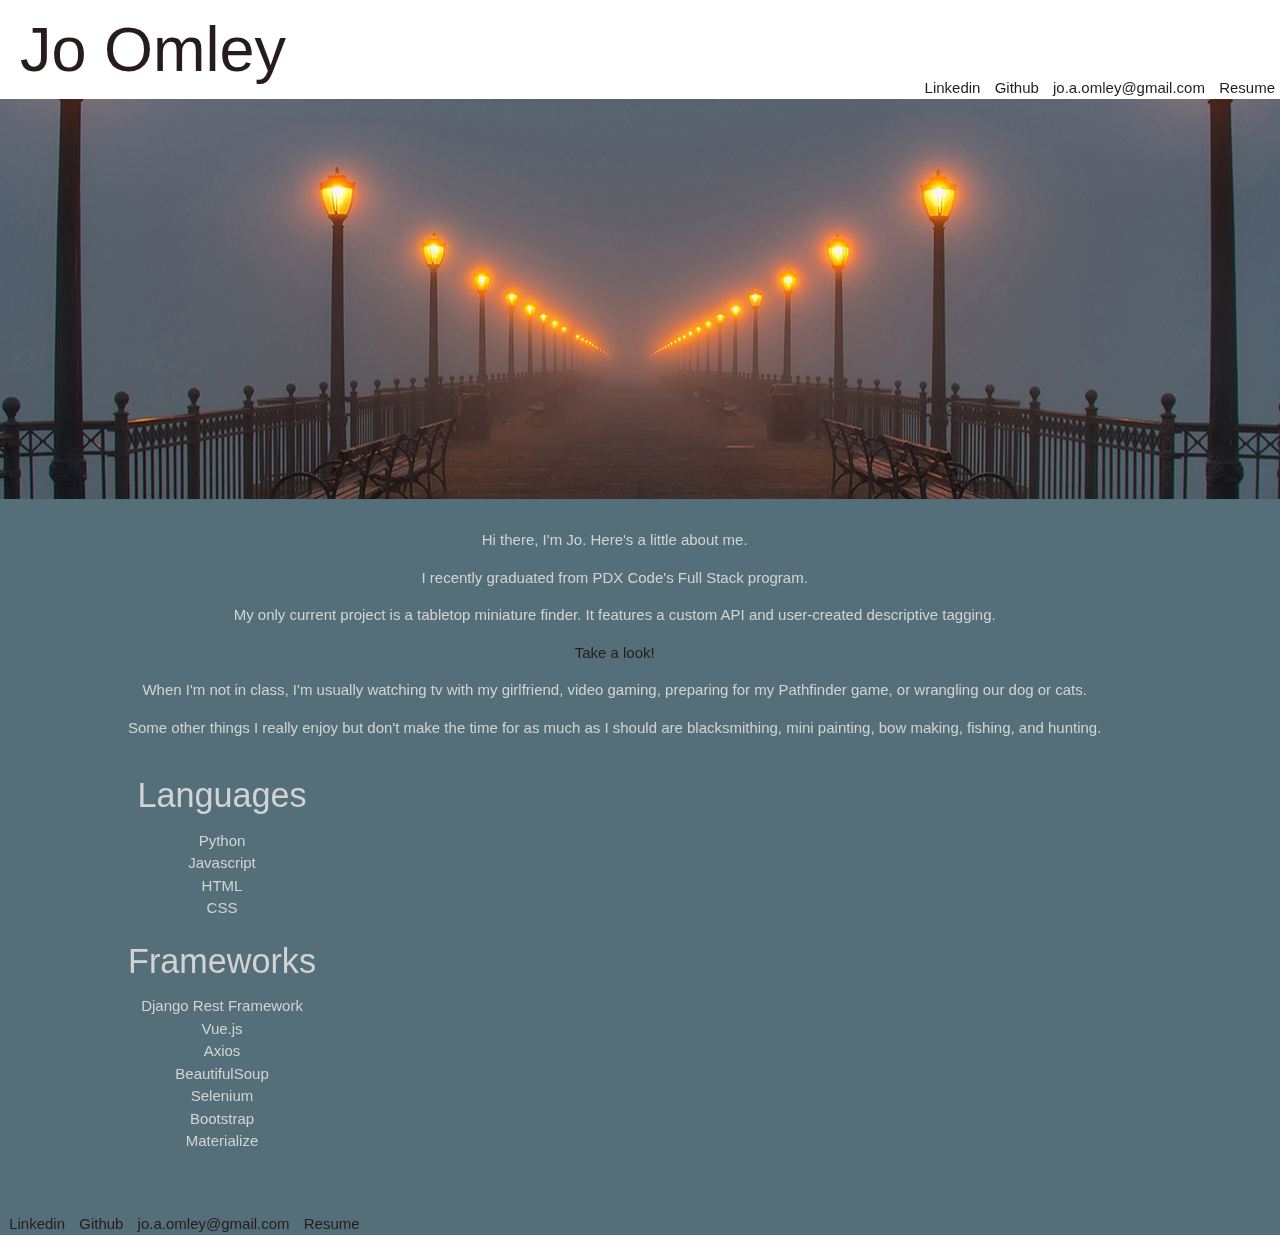
==== index.html @ 5d0a0528 "portfolio file move" ====
<!DOCTYPE html>
<html lang="en">
<head>
    <meta charset="UTF-8">
    <meta name="viewport" content="width=device-width, initial-scale=1.0">
    <!-- Compiled and minified CSS -->
    <link rel="stylesheet" href="https://cdnjs.cloudflare.com/ajax/libs/materialize/1.0.0/css/materialize.min.css">
    <link rel="stylesheet" type="text/css" href="style.css">
    <!-- Compiled and minified JavaScript -->
    <script src="js/materialize.min.js"></script>
    <script src="js/script.js"></script>
    <title>Jo Omley</title>
</head>
  <header>
    <div class='top'>
      <h1 class='topname'>Jo Omley</h1>
      <div class='headerlinks'>
        <div class="link">
          <img>
          <a class='linktext' href='https://www.linkedin.com/in/jo-omley/'>Linkedin</a>
        </div>
        <div class="link">
          <img>
          <a class='linktext'  href='https://github.com/bit-jax'>Github</a>
        </div>
        <div class="link">
          <img>
          <a class='linktext' href="mailto:jo.a.omley@gmail.com">jo.a.omley@gmail.com</a>
        </div>
        <div class="link">
          <img>
          <a class='linktext'  href='https://docs.google.com/document/d/19vXxa9vWNywtuoha-AmKcXaXeFsKbBCdkwRtZJm2sEg/edit?usp=sharing'>Resume</a>
      </div>
    </div>
  </header>
  <body>
    <div class="parallax-container">
      <div class="parallax"><img src="1577411729557.jpg"></div>
    </div>
    <div style="text-align: center; color: lightgrey;"class="section blue-grey darken-1">
      <div class="aboutme">
        <div class="col-s7">
          <p>Hi there, I'm Jo. Here's a little about me.</p>
          <p>I recently graduated from PDX Code's Full Stack program.</p>
          <p>My only current project is a tabletop miniature finder. It features a custom API and user-created descriptive tagging.
          <p><a class='linktext'  href="bitjax.pythonanywhere.com">Take a look!</a></p>
          </p>
          <p>When I'm not in class, I'm usually watching tv with my girlfriend, video gaming, preparing for my Pathfinder game, or wrangling our dog or cats.</p>
          <p>Some other things I really enjoy but don't make the time for as much as I should are blacksmithing, mini painting, bow making, fishing, and hunting.</p>
        </div>
        <div class='col-s5'>
          <div class='techlist'>
            <h4>Languages</h4>
            <ul>
              <li>Python</li>
              <li>Javascript</li>
              <li>HTML</li>
              <li>CSS</li>
            </ul>
          </div>
          <div class='techlist'>
            <h4>Frameworks</h4>
            <ul>
              <li>Django Rest Framework</li>
              <li>Vue.js</li>
              <li>Axios</li>
              <li>BeautifulSoup</li>
              <li>Selenium</li>
              <li>Bootstrap</li>
              <li>Materialize</li>
            </ul>
          </div>
        </div>
      </div>
    </div>
    <div class="section blue-grey darken-1"></div>
  </body>
  <footer>
    <div class='footerlinks' style='background-color: #546e7a;'>
      <div class="link">
        <img>
        <a class='linktext' href='https://www.linkedin.com/in/jo-omley/'>Linkedin</a>
      </div>
      <div class="link">
        <img>
        <a class='linktext'  href='https://github.com/bit-jax'>Github</a>
      </div>
      <div class="link">
        <img>
        <a class='linktext' href="mailto:jo.a.omley@gmail.com">jo.a.omley@gmail.com</a>
      </div>
      <div class="link">
        <img>
        <a class='linktext'  href='https://docs.google.com/document/d/19vXxa9vWNywtuoha-AmKcXaXeFsKbBCdkwRtZJm2sEg/edit?usp=sharing'>Resume</a>
    </div>
  </div>
  </footer>
</html>
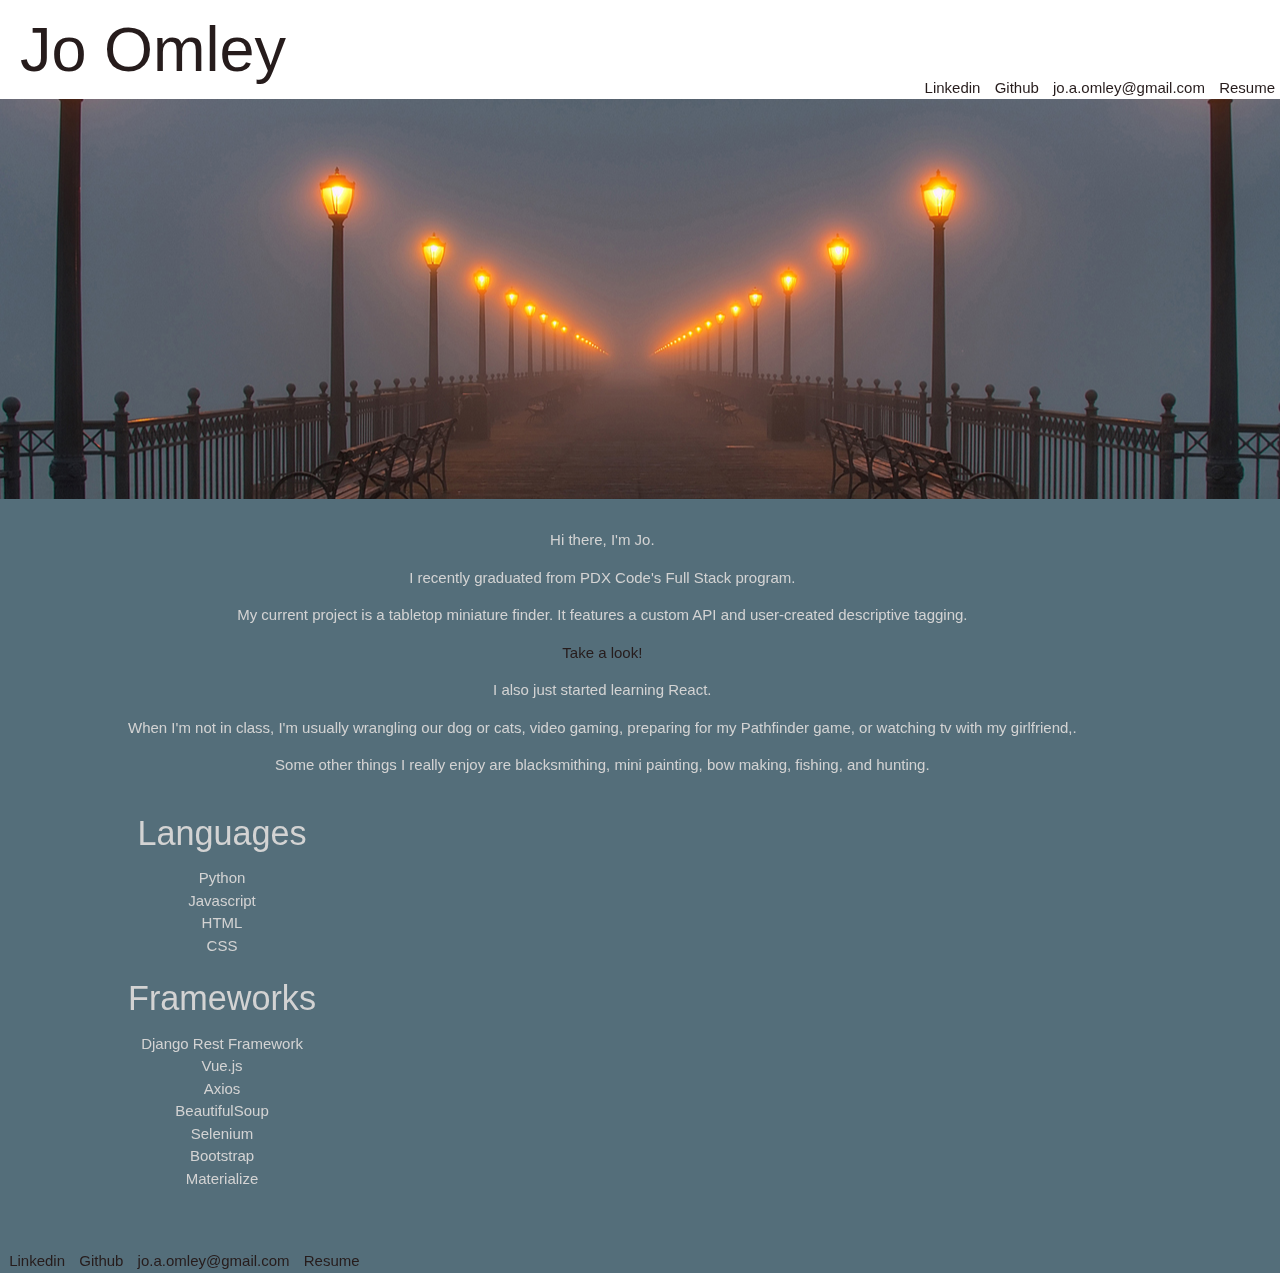
==== commit 1e7264e8: "Update index.html" ====
--- a/index.html
+++ b/index.html
@@ -17,19 +17,19 @@
       <div class='headerlinks'>
         <div class="link">
           <img>
-          <a class='linktext' href='https://www.linkedin.com/in/jo-omley/'>Linkedin</a>
+          <a href='https://www.linkedin.com/in/jo-omley/'>Linkedin</a>
         </div>
         <div class="link">
           <img>
-          <a class='linktext'  href='https://github.com/bit-jax'>Github</a>
+          <a href='https://github.com/bit-jax'>Github</a>
         </div>
         <div class="link">
           <img>
-          <a class='linktext' href="mailto:jo.a.omley@gmail.com">jo.a.omley@gmail.com</a>
+          <a href="mailto:jo.a.omley@gmail.com">jo.a.omley@gmail.com</a>
         </div>
         <div class="link">
           <img>
-          <a class='linktext'  href='https://docs.google.com/document/d/19vXxa9vWNywtuoha-AmKcXaXeFsKbBCdkwRtZJm2sEg/edit?usp=sharing'>Resume</a>
+          <a href='https://docs.google.com/document/d/19vXxa9vWNywtuoha-AmKcXaXeFsKbBCdkwRtZJm2sEg/edit?usp=sharing'>Resume</a>
       </div>
     </div>
   </header>
@@ -40,13 +40,13 @@
     <div style="text-align: center; color: lightgrey;"class="section blue-grey darken-1">
       <div class="aboutme">
         <div class="col-s7">
-          <p>Hi there, I'm Jo. Here's a little about me.</p>
+          <p>Hi there, I'm Jo.</p>
           <p>I recently graduated from PDX Code's Full Stack program.</p>
-          <p>My only current project is a tabletop miniature finder. It features a custom API and user-created descriptive tagging.
+          <p>My current project is a tabletop miniature finder. It features a custom API and user-created descriptive tagging.</p>
           <p><a class='linktext'  href="bitjax.pythonanywhere.com">Take a look!</a></p>
-          </p>
-          <p>When I'm not in class, I'm usually watching tv with my girlfriend, video gaming, preparing for my Pathfinder game, or wrangling our dog or cats.</p>
-          <p>Some other things I really enjoy but don't make the time for as much as I should are blacksmithing, mini painting, bow making, fishing, and hunting.</p>
+          <p>I also just started learning React.</p>
+          <p>When I'm not in class, I'm usually wrangling our dog or cats, video gaming, preparing for my Pathfinder game, or watching tv with my girlfriend,.</p>
+          <p>Some other things I really enjoy are blacksmithing, mini painting, bow making, fishing, and hunting.</p>
         </div>
         <div class='col-s5'>
           <div class='techlist'>
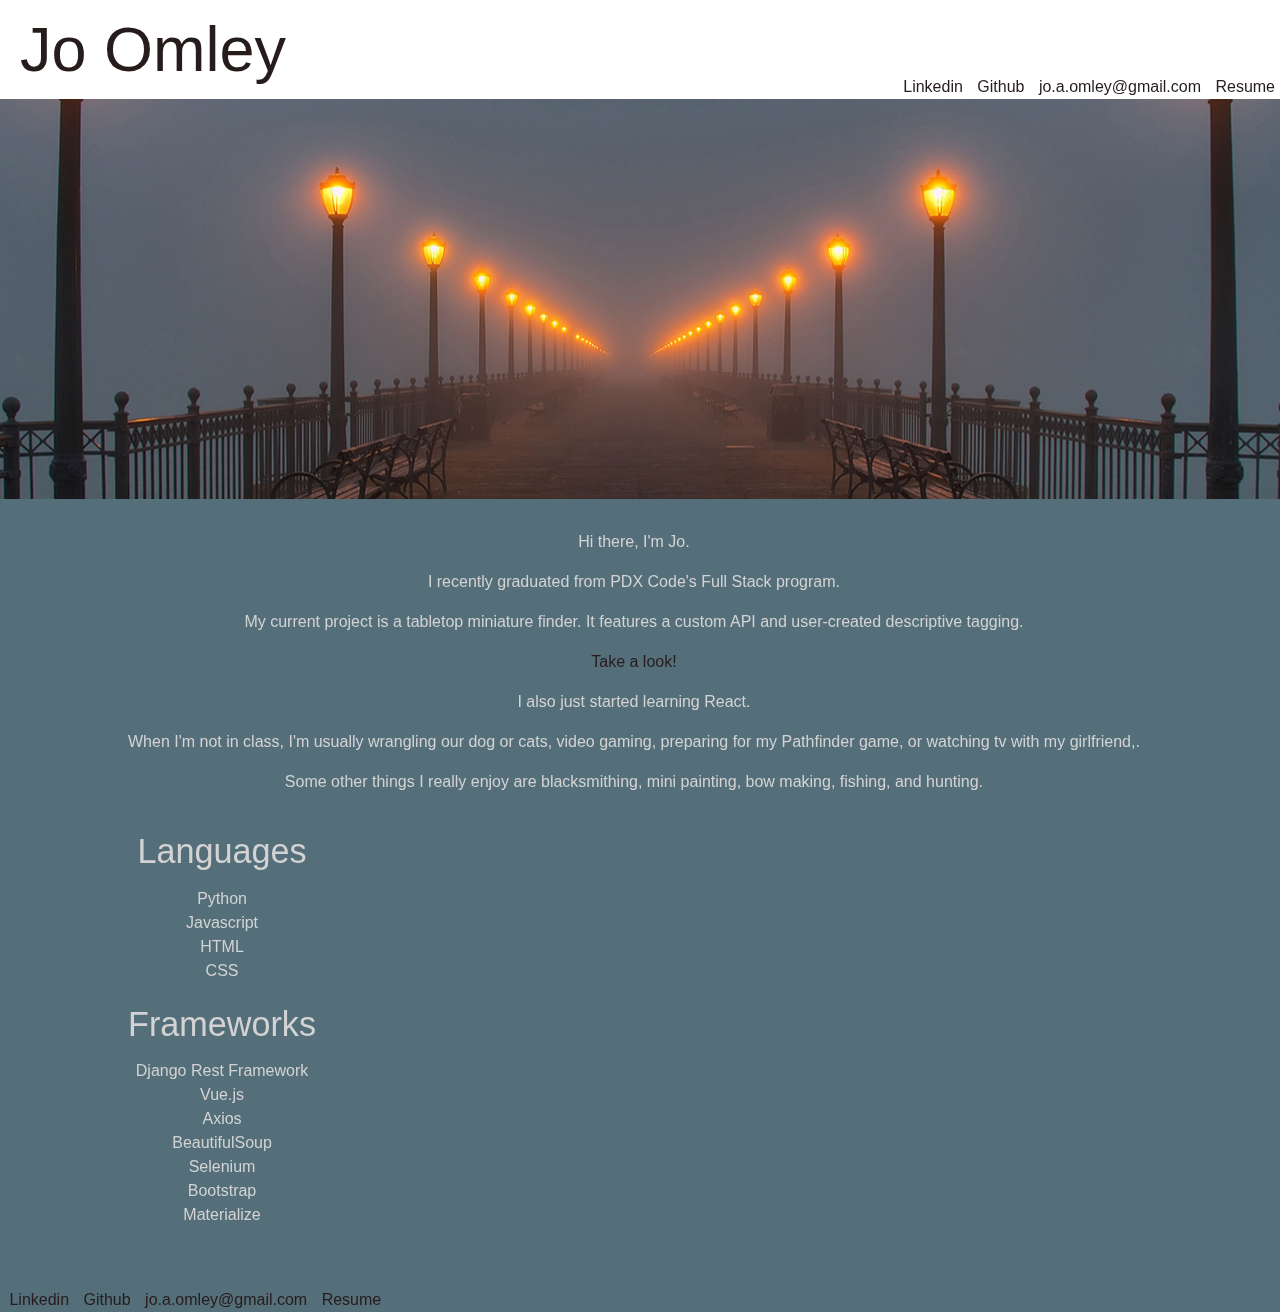
==== commit 620f442b: "Update index.html" ====
--- a/index.html
+++ b/index.html
@@ -43,7 +43,7 @@
           <p>Hi there, I'm Jo.</p>
           <p>I recently graduated from PDX Code's Full Stack program.</p>
           <p>My current project is a tabletop miniature finder. It features a custom API and user-created descriptive tagging.</p>
-          <p><a class='linktext'  href="bitjax.pythonanywhere.com">Take a look!</a></p>
+          <p><a class='linktext'  href="http://bitjax.pythonanywhere.com/">Take a look!</a></p>
           <p>I also just started learning React.</p>
           <p>When I'm not in class, I'm usually wrangling our dog or cats, video gaming, preparing for my Pathfinder game, or watching tv with my girlfriend,.</p>
           <p>Some other things I really enjoy are blacksmithing, mini painting, bow making, fishing, and hunting.</p>
